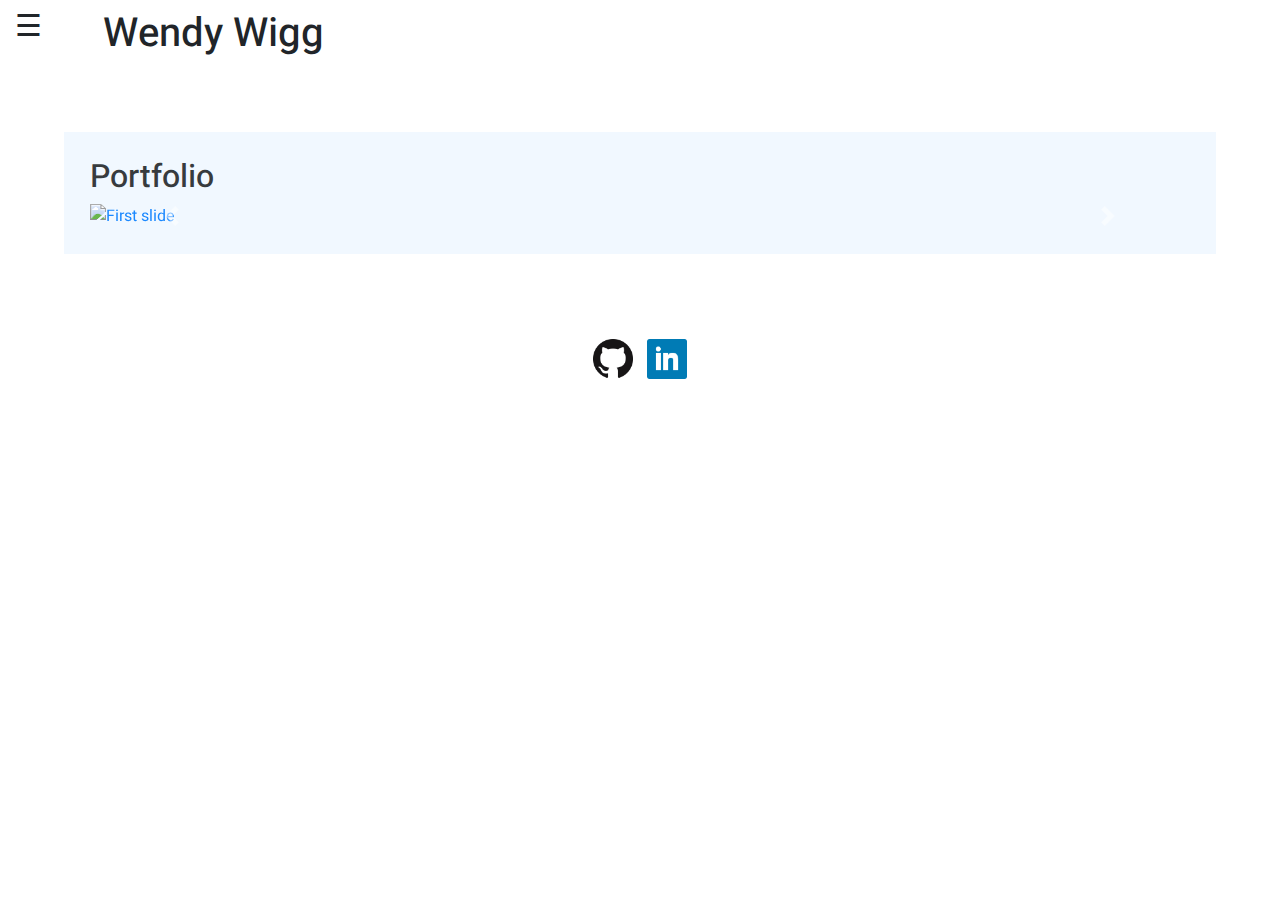
==== portfolio.html @ 05359799 "updated portfolio links" ====
<!DOCTYPE html>
<html lang="en">

<head>
    <link rel="stylesheet" href="https://stackpath.bootstrapcdn.com/bootstrap/4.3.1/css/bootstrap.min.css"
        integrity="sha384-ggOyR0iXCbMQv3Xipma34MD+dH/1fQ784/j6cY/iJTQUOhcWr7x9JvoRxT2MZw1T" crossorigin="anonymous">
    <meta name="viewport" content="width=device-width, initial-scale=1">
    <title>Wiggie's Website</title>
    <link href="https://fonts.googleapis.com/css?family=Heebo" rel="stylesheet">
    <link rel="stylesheet" type="text/css" href="assets/css/index.css">
    <script src="https://code.jquery.com/jquery-3.3.1.slim.min.js"
        integrity="sha384-q8i/X+965DzO0rT7abK41JStQIAqVgRVzpbzo5smXKp4YfRvH+8abtTE1Pi6jizo"
        crossorigin="anonymous"></script>
    <script src="https://cdnjs.cloudflare.com/ajax/libs/popper.js/1.14.7/umd/popper.min.js"
        integrity="sha384-UO2eT0CpHqdSJQ6hJty5KVphtPhzWj9WO1clHTMGa3JDZwrnQq4sF86dIHNDz0W1"
        crossorigin="anonymous"></script>
    <script src="https://stackpath.bootstrapcdn.com/bootstrap/4.3.1/js/bootstrap.min.js"
        integrity="sha384-JjSmVgyd0p3pXB1rRibZUAYoIIy6OrQ6VrjIEaFf/nJGzIxFDsf4x0xIM+B07jRM"
        crossorigin="anonymous"></script>
    <script type="text/javascript" src="assets/javascript/script.js"></script>

</head>

<body>

    <div id="mySidenav" class="sidenav">
        <a href="javascript:void(0)" class="closebtn" onclick="closeNav()">&times;</a>
        <a href="index.html">About</a>
        <a href="portfolio.html">Portfolio</a>
    </div>

    <div class="row" id="nav-row">
        <div class="col-md-1">
            <span style="font-size:30px;cursor:pointer" onclick="openNav()">&#9776;</span>
        </div>

        <div class="col-md" id="nav-row">
            <h1>Wendy Wigg</h1>
        </div>

    </div>

        <div class="whitebox">
            <h2>Portfolio</h2>
            <div id="carouselExampleControls" class="carousel slide" data-ride="carousel">
                <div class="carousel-inner">
                    <div class="carousel-item active">
                        <a href="https://jesseboe.github.io/GroupProject/">
                            <img class="d-block w-100" src="images/tastesandtunes.png" alt="First slide">
                        </a>
                    </div>
                    <div class="carousel-item">
                        <a href="https://wneek018.github.io/TriviaGame/">
                            <img class="d-block w-100" src="images/triviagame.png" alt="Second slide">
                        </a>
                    </div>
                    <div class="carousel-item">
                        <a href="https://wneek018.github.io/Train-Scheduler/">
                            <img class="d-block w-100" src="images/trainscheduler.png" alt="Third slide">
                        </a>
                    </div>
                </div>
                <a class="carousel-control-prev" href="#carouselExampleControls" role="button" data-slide="prev">
                    <span class="carousel-control-prev-icon" aria-hidden="true"></span>
                    <span class="sr-only">Previous</span>
                </a>
                <a class="carousel-control-next" href="#carouselExampleControls" role="button" data-slide="next">
                    <span class="carousel-control-next-icon" aria-hidden="true"></span>
                    <span class="sr-only">Next</span>
                </a>
            </div>
        </div>
    

    <footer class="footer mt-auto py-3" id="footer">
        <div class="row">
            <div class="col-md" id="right">
                <span id="footer">wiggwendy@gmail.com</span>
                <span id="footer">(503) 808-0671</span>
            </div>
            <div class="col-md" id="center">
                <a href="https://github.com/wneek018"><img src="images/github.png" alt="Github"
                        style="width:50px;height:50px;" id="logo-img"></a>
                <a href="https://www.linkedin.com/in/wendy-wigg-b33a5099/"><img src="images/linkedin.png" alt="Linkedin"
                        style="width:50px;height:50px;" id="logo-img"></a>
            </div>
            <div class="col-md" id="left">
                <a href="images/resume.pdf"><span class="footer">Check out my Resume</span></a>
            </div>
        </div>
    </footer>
</body>

</html>
---- assets/css/index.css ----
body {
    background-image: url("../../images/colchuck-lakelg.jpg");
    background-size: 2000px;
    background-repeat: no-repeat;
    background-position: top center;
    margin: 0;
    padding-bottom: 5%;
    font-family: 'Heebo', sans-serif;
}

div.whitebox {
    background-color: #F0F8FF;
    opacity: .90;
    margin: 5%;
    padding: 2%;
    width: 90%;
    display: inline-block;
}

h1 {
    display: inline;
}

.footer {
  color: white;
  text-align: center;
}

#footer {
  display: block;
  margin-left: auto;
  margin-right: auto;
  width: 100%;
}

#logo-img {
  display: inline;
  margin-left: auto;
  margin-right: auto;
  width: 50%;
  padding: 5px;
}

#nav-row {
  padding: 5px;
}

#nav-row span {
  margin-left: 10px;
}

#right {
  text-align: right;
}

#center {
  text-align: center;
}

#left {
  text-align: left;
}

.copyright {
  color: #00CED1;
}

.sidenav {
    height: 100%;
    width: 0;
    position: fixed;
    z-index: 1;
    top: 0;
    left: 0;
    background-color: #111;
    overflow-x: hidden;
    transition: 0.5s;
    padding-top: 60px;
  }
  
.sidenav a {
    padding: 8px 8px 8px 32px;
    text-decoration: none;
    font-size: 25px;
    color: #818181;
    display: block;
    transition: 0.3s;
  }
  
.sidenav a:hover {
    color: #f1f1f1;
  }
  
.sidenav .closebtn {
    position: absolute;
    top: 0;
    right: 25px;
    font-size: 36px;
    margin-left: 50px;
  }
  
@media screen and (max-height: 450px) {
    .sidenav {padding-top: 15px;}
    .sidenav a {font-size: 18px;}
  }
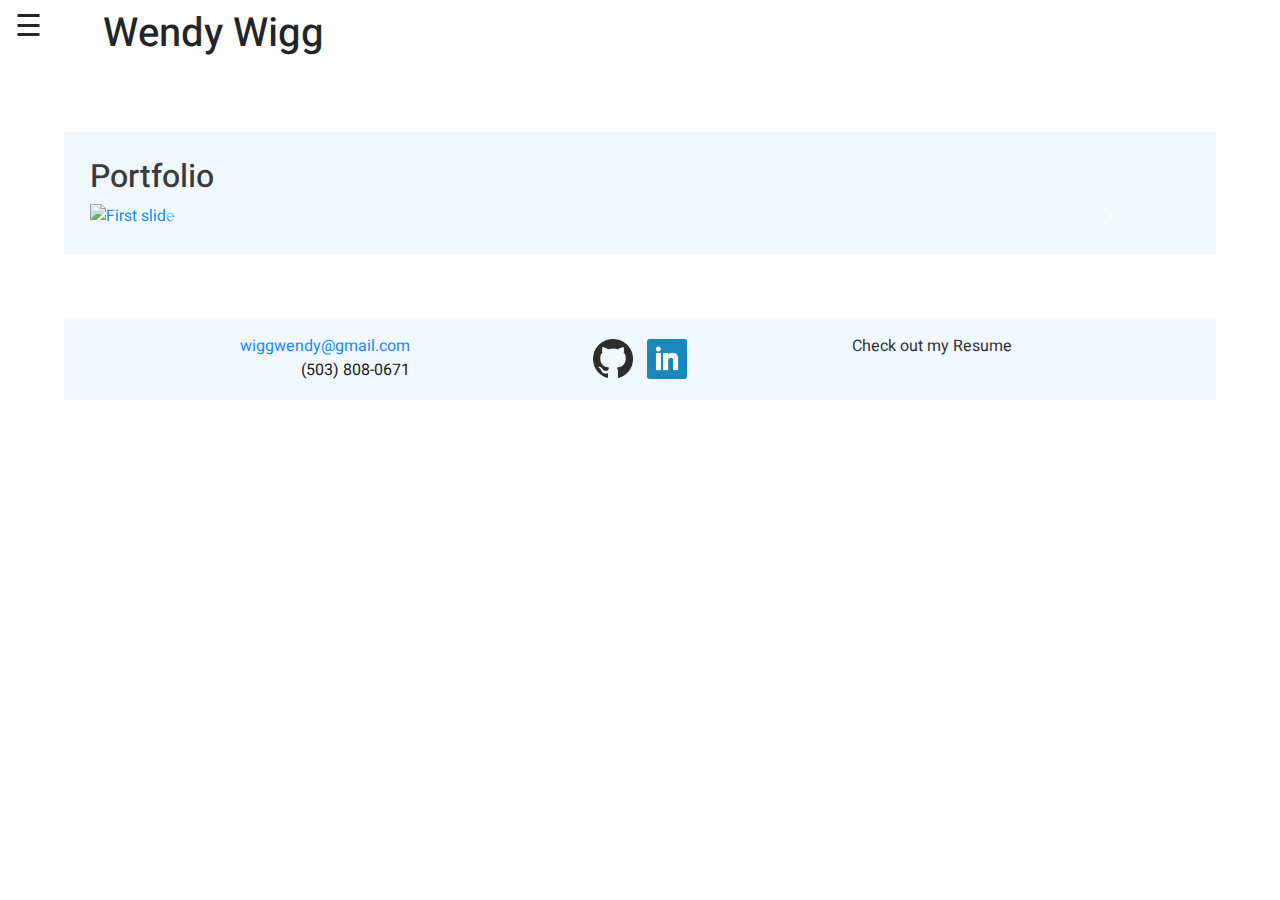
==== commit a2947ea4: "added more repos" ====
--- a/portfolio.html
+++ b/portfolio.html
@@ -59,6 +59,21 @@
                             <img class="d-block w-100" src="images/trainscheduler.png" alt="Third slide">
                         </a>
                     </div>
+                    <div class="carousel-item">
+                        <a href="https://wneek018.github.io/liri-node-app/">
+                            <img class="d-block w-100" src="images/liri-node-app.png" alt="Fourth slide">
+                        </a>
+                    </div>
+                    <div class="carousel-item">
+                        <a href="https://uwproject2.herokuapp.com/signin">
+                            <img class="d-block w-100" src="images/taskmaster3000.png" alt="Fifth slide">
+                        </a>
+                    </div>
+                    <div class="carousel-item">
+                        <a href="https://fast-refuge-88335.herokuapp.com/">
+                            <img class="d-block w-100" src="images/eatdaburger.png" alt="Sixth slide">
+                        </a>
+                    </div>
                 </div>
                 <a class="carousel-control-prev" href="#carouselExampleControls" role="button" data-slide="prev">
                     <span class="carousel-control-prev-icon" aria-hidden="true"></span>
@@ -75,7 +90,7 @@
     <footer class="footer mt-auto py-3" id="footer">
         <div class="row">
             <div class="col-md" id="right">
-                <span id="footer">wiggwendy@gmail.com</span>
+                <span id="footer"><a href="mailto:wiggwendy@gmail.com">wiggwendy@gmail.com</a></span>
                 <span id="footer">(503) 808-0671</span>
             </div>
             <div class="col-md" id="center">
--- a/assets/css/index.css
+++ b/assets/css/index.css
@@ -22,15 +22,17 @@
 }
 
 .footer {
-  color: white;
+  color: black;
   text-align: center;
+  background-color: #F0F8FF;
+  opacity: .9;
 }
 
 #footer {
   display: block;
   margin-left: auto;
   margin-right: auto;
-  width: 100%;
+  width: 90%;
 }
 
 #logo-img {
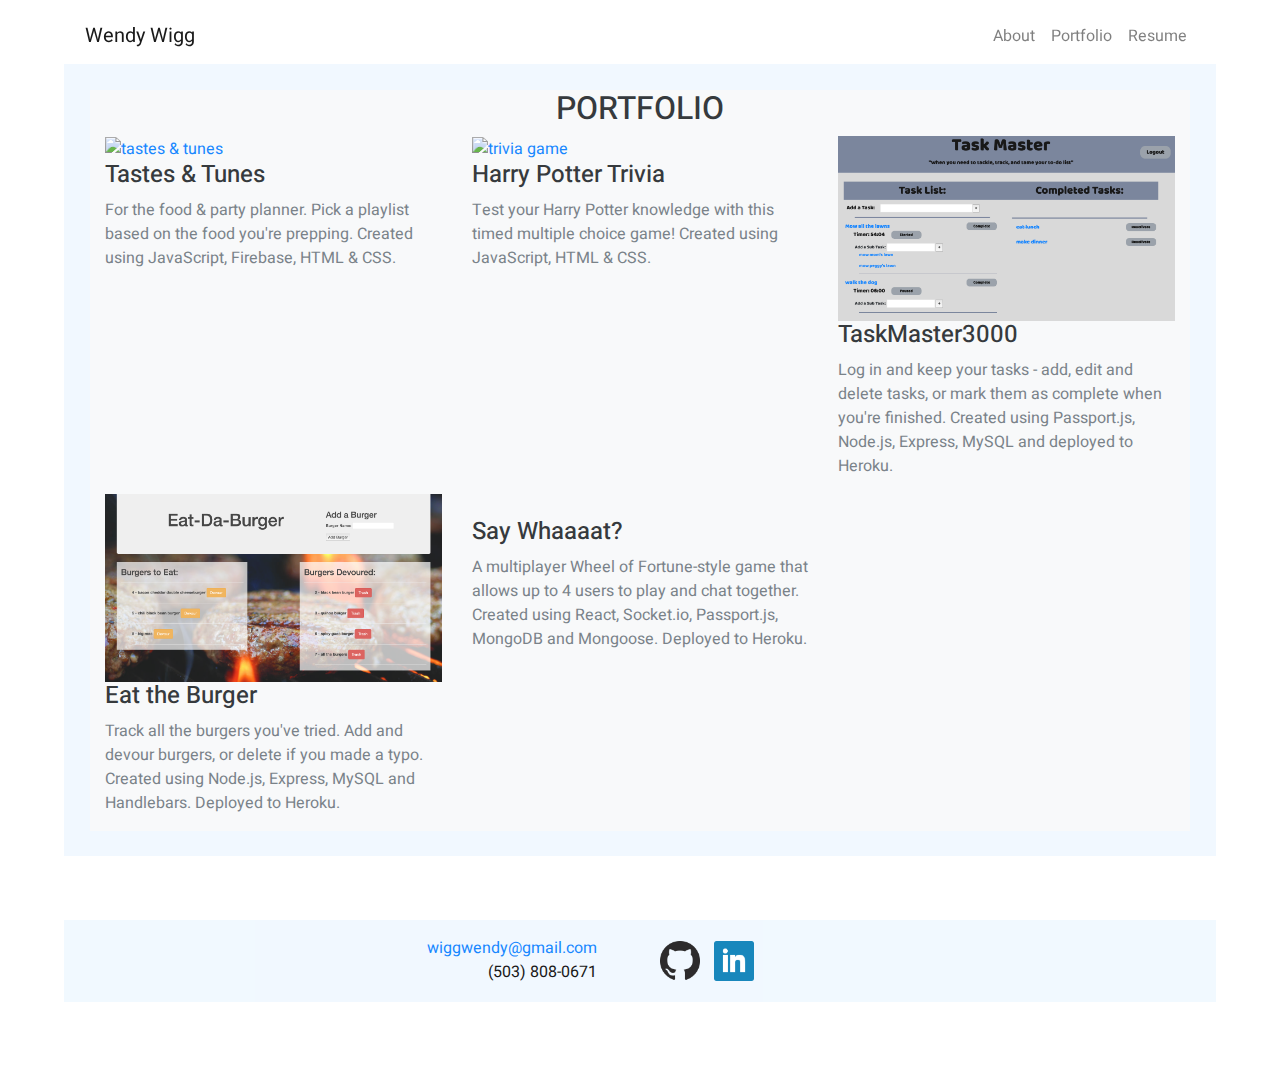
==== commit a3feae17: "simplified portfolio page" ====
--- a/portfolio.html
+++ b/portfolio.html
@@ -23,69 +23,141 @@
 
 <body>
 
-    <div id="mySidenav" class="sidenav">
-        <a href="javascript:void(0)" class="closebtn" onclick="closeNav()">&times;</a>
-        <a href="index.html">About</a>
-        <a href="portfolio.html">Portfolio</a>
+    <!-- Navbar -->
+    <nav class="navbar navbar-expand-lg navbar-light fixed-top py-3" id="mainNav">
+        <div class="container">
+            <a class="navbar-brand js-scroll-trigger" href="#page-top">Wendy Wigg</a>
+            <button class="navbar-toggler navbar-toggler-right" type="button" data-toggle="collapse"
+                data-target="#navbarResponsive" aria-controls="navbarResponsive" aria-expanded="false"
+                aria-label="Toggle navigation">
+                <span class="navbar-toggler-icon"></span>
+            </button>
+            <div class="collapse navbar-collapse" id="navbarResponsive">
+                <ul class="navbar-nav ml-auto my-2 my-lg-0">
+                    <li class="nav-item">
+                        <a class="nav-link js-scroll-trigger" href="index.html">About</a>
+                    </li>
+                    <li class="nav-item">
+                        <a class="nav-link js-scroll-trigger" href="portfolio.html">Portfolio</a>
+                    </li>
+                    <li class="nav-item">
+                        <a class="nav-link js-scroll-trigger" href="images/resume.pdf">Resume</a>
+                    </li>
+                </ul>
+            </div>
+        </div>
+    </nav>
+
+
+    <!-- Portfolio Grid -->
+    <div class="whitebox">
+        <section class="bg-light page-section" id="portfolio">
+            <div class="container">
+                <div class="row">
+                    <div class="col-lg-12 text-center">
+                        <h2 class="section-heading text-uppercase">Portfolio</h2>
+                        <h3 class="section-subheading text-muted"></h3>
+                    </div>
+                </div>
+                <div class="row">
+                    <div class="col-md-4 col-sm-6 portfolio-item">
+                        <a class="portfolio-link" data-toggle="modal" href="https://jesseboe.github.io/GroupProject/">
+                            <div class="portfolio-hover">
+                                <div class="portfolio-hover-content">
+                                    <i class="fas fa-plus fa-3x"></i>
+                                </div>
+                            </div>
+                            <img class="img-fluid" src="images/tastesandtunes.png" alt="tastes & tunes">
+                        </a>
+                        <div class="portfolio-caption">
+                            <h4>Tastes & Tunes</h4>
+                            <p class="text-muted">For the food & party planner. Pick a playlist based on the food you're
+                                prepping. Created using JavaScript, Firebase, HTML & CSS.</p>
+                        </div>
+                    </div>
+                    <div class="col-md-4 col-sm-6 portfolio-item">
+                        <a class="portfolio-link" data-toggle="modal" href="https://wneek018.github.io/TriviaGame/">
+                            <div class="portfolio-hover">
+                                <div class="portfolio-hover-content">
+                                    <i class="fas fa-plus fa-3x"></i>
+                                </div>
+                            </div>
+                            <img class="img-fluid" src="images/triviagame.png" alt="trivia game">
+                        </a>
+                        <div class="portfolio-caption">
+                            <h4>Harry Potter Trivia</h4>
+                            <p class="text-muted">Test your Harry Potter knowledge with this timed multiple choice game!
+                                Created using JavaScript, HTML & CSS.</p>
+                        </div>
+                    </div>
+                    <div class="col-md-4 col-sm-6 portfolio-item">
+                        <a class="portfolio-link" data-toggle="modal" href="https://uwproject2.herokuapp.com/signin">
+                            <div class="portfolio-hover">
+                                <div class="portfolio-hover-content">
+                                    <i class="fas fa-plus fa-3x"></i>
+                                </div>
+                            </div>
+                            <img class="img-fluid" src="images/taskmaster3000.png" alt="task master 3000">
+                        </a>
+                        <div class="portfolio-caption">
+                            <h4>TaskMaster3000</h4>
+                            <p class="text-muted">Log in and keep your tasks - add, edit and delete tasks, or mark them
+                                as complete when you're finished. Created using Passport.js, Node.js, Express, MySQL and
+                                deployed to Heroku.</p>
+                        </div>
+                    </div>
+                    <div class="col-md-4 col-sm-6 portfolio-item">
+                        <a class="portfolio-link" data-toggle="modal" href="https://fast-refuge-88335.herokuapp.com/">
+                            <div class="portfolio-hover">
+                                <div class="portfolio-hover-content">
+                                    <i class="fas fa-plus fa-3x"></i>
+                                </div>
+                            </div>
+                            <img class="img-fluid" src="images/eatdaburger.png" alt="eat da burger">
+                        </a>
+                        <div class="portfolio-caption">
+                            <h4>Eat the Burger</h4>
+                            <p class="text-muted">Track all the burgers you've tried. Add and devour burgers, or delete
+                                if you made a typo. Created using Node.js, Express, MySQL and Handlebars. Deployed to
+                                Heroku.</p>
+                        </div>
+                    </div>
+                    <div class="col-md-4 col-sm-6 portfolio-item">
+                        <a class="portfolio-link" data-toggle="modal"
+                            href="https://uw-bootcamp-project3.herokuapp.com/">
+                            <div class="portfolio-hover">
+                                <div class="portfolio-hover-content">
+                                    <i class="fas fa-plus fa-3x"></i>
+                                </div>
+                            </div>
+                            <img class="img-fluid" src="images/saywhat.png" alt="">
+                        </a>
+                        <div class="portfolio-caption">
+                            <h4>Say Whaaaat?</h4>
+                            <p class="text-muted">A multiplayer Wheel of Fortune-style game that allows up to 4 users to
+                                play and chat together. Created using React, Socket.io, Passport.js, MongoDB and
+                                Mongoose. Deployed to Heroku.</p>
+                        </div>
+                    </div>
+                    <!-- <div class="col-md-4 col-sm-6 portfolio-item">
+              <a class="portfolio-link" data-toggle="modal" href="#portfolioModal6">
+                <div class="portfolio-hover">
+                  <div class="portfolio-hover-content">
+                    <i class="fas fa-plus fa-3x"></i>
+                  </div>
+                </div>
+                <img class="img-fluid" src="img/portfolio/06-thumbnail.jpg" alt="">
+              </a>
+              <div class="portfolio-caption">
+                <h4>Window</h4>
+                <p class="text-muted">Photography</p>
+              </div>
+            </div> -->
+                </div>
+            </div>
+        </section>
     </div>
 
-    <div class="row" id="nav-row">
-        <div class="col-md-1">
-            <span style="font-size:30px;cursor:pointer" onclick="openNav()">&#9776;</span>
-        </div>
-
-        <div class="col-md" id="nav-row">
-            <h1>Wendy Wigg</h1>
-        </div>
-
-    </div>
-
-        <div class="whitebox">
-            <h2>Portfolio</h2>
-            <div id="carouselExampleControls" class="carousel slide" data-ride="carousel">
-                <div class="carousel-inner">
-                    <div class="carousel-item active">
-                        <a href="https://jesseboe.github.io/GroupProject/">
-                            <img class="d-block w-100" src="images/tastesandtunes.png" alt="First slide">
-                        </a>
-                    </div>
-                    <div class="carousel-item">
-                        <a href="https://wneek018.github.io/TriviaGame/">
-                            <img class="d-block w-100" src="images/triviagame.png" alt="Second slide">
-                        </a>
-                    </div>
-                    <div class="carousel-item">
-                        <a href="https://wneek018.github.io/Train-Scheduler/">
-                            <img class="d-block w-100" src="images/trainscheduler.png" alt="Third slide">
-                        </a>
-                    </div>
-                    <div class="carousel-item">
-                        <a href="https://wneek018.github.io/liri-node-app/">
-                            <img class="d-block w-100" src="images/liri-node-app.png" alt="Fourth slide">
-                        </a>
-                    </div>
-                    <div class="carousel-item">
-                        <a href="https://uwproject2.herokuapp.com/signin">
-                            <img class="d-block w-100" src="images/taskmaster3000.png" alt="Fifth slide">
-                        </a>
-                    </div>
-                    <div class="carousel-item">
-                        <a href="https://fast-refuge-88335.herokuapp.com/">
-                            <img class="d-block w-100" src="images/eatdaburger.png" alt="Sixth slide">
-                        </a>
-                    </div>
-                </div>
-                <a class="carousel-control-prev" href="#carouselExampleControls" role="button" data-slide="prev">
-                    <span class="carousel-control-prev-icon" aria-hidden="true"></span>
-                    <span class="sr-only">Previous</span>
-                </a>
-                <a class="carousel-control-next" href="#carouselExampleControls" role="button" data-slide="next">
-                    <span class="carousel-control-next-icon" aria-hidden="true"></span>
-                    <span class="sr-only">Next</span>
-                </a>
-            </div>
-        </div>
-    
 
     <footer class="footer mt-auto py-3" id="footer">
         <div class="row">
@@ -93,14 +165,11 @@
                 <span id="footer"><a href="mailto:wiggwendy@gmail.com">wiggwendy@gmail.com</a></span>
                 <span id="footer">(503) 808-0671</span>
             </div>
-            <div class="col-md" id="center">
+            <div class="col-md" id="left">
                 <a href="https://github.com/wneek018"><img src="images/github.png" alt="Github"
                         style="width:50px;height:50px;" id="logo-img"></a>
                 <a href="https://www.linkedin.com/in/wendy-wigg-b33a5099/"><img src="images/linkedin.png" alt="Linkedin"
                         style="width:50px;height:50px;" id="logo-img"></a>
-            </div>
-            <div class="col-md" id="left">
-                <a href="images/resume.pdf"><span class="footer">Check out my Resume</span></a>
             </div>
         </div>
     </footer>
--- a/assets/css/index.css
+++ b/assets/css/index.css
@@ -14,7 +14,26 @@
     margin: 5%;
     padding: 2%;
     width: 90%;
+    height: 90%;
     display: inline-block;
+}
+
+div.blackbox {
+  background-color: black;
+  opacity: .90;
+  display: inline-block;
+  margin: 5%;
+  padding: 2%;
+}
+
+.navbar.transparent.navbar-inverse .navbar-inner {
+  border-width: 0px;
+  -webkit-box-shadow: 0px 0px;
+  box-shadow: 0px 0px;
+  background-color: rgba(0,0,0,0.0);
+  background-image: -webkit-gradient(linear, 50.00% 0.00%, 50.00% 100.00%, color-stop( 0% , rgba(0,0,0,0.00)),color-stop( 100% , rgba(0,0,0,0.00)));
+  background-image: -webkit-linear-gradient(270deg,rgba(0,0,0,0.00) 0%,rgba(0,0,0,0.00) 100%);
+  background-image: linear-gradient(180deg,rgba(0,0,0,0.00) 0%,rgba(0,0,0,0.00) 100%);
 }
 
 h1 {
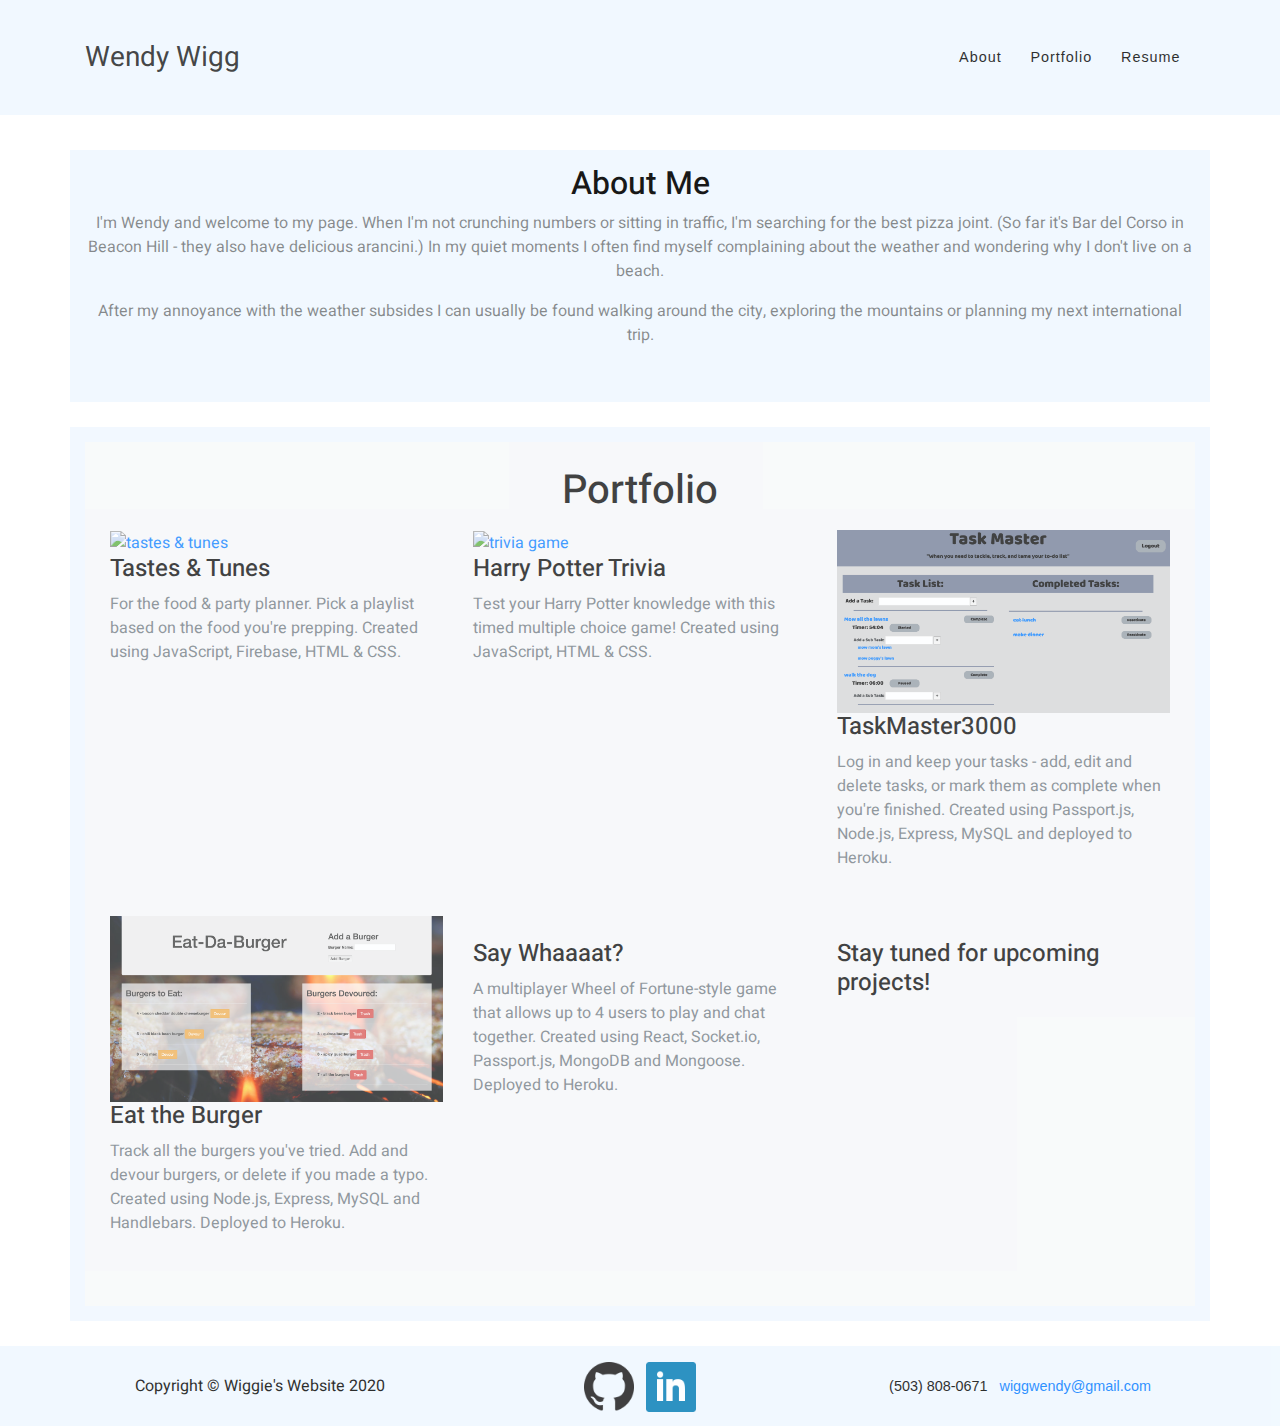
==== commit 6b76446f: "cleaner page sections" ====
--- a/portfolio.html
+++ b/portfolio.html
@@ -8,6 +8,7 @@
     <title>Wiggie's Website</title>
     <link href="https://fonts.googleapis.com/css?family=Heebo" rel="stylesheet">
     <link rel="stylesheet" type="text/css" href="assets/css/index.css">
+    <link href="vendor/fontawesome-free/css/all.min.css" rel="stylesheet" type="text/css">
     <script src="https://code.jquery.com/jquery-3.3.1.slim.min.js"
         integrity="sha384-q8i/X+965DzO0rT7abK41JStQIAqVgRVzpbzo5smXKp4YfRvH+8abtTE1Pi6jizo"
         crossorigin="anonymous"></script>
@@ -35,10 +36,10 @@
             <div class="collapse navbar-collapse" id="navbarResponsive">
                 <ul class="navbar-nav ml-auto my-2 my-lg-0">
                     <li class="nav-item">
-                        <a class="nav-link js-scroll-trigger" href="index.html">About</a>
+                        <a class="nav-link js-scroll-trigger" href="#about">About</a>
                     </li>
                     <li class="nav-item">
-                        <a class="nav-link js-scroll-trigger" href="portfolio.html">Portfolio</a>
+                        <a class="nav-link js-scroll-trigger" href="#portfolio">Portfolio</a>
                     </li>
                     <li class="nav-item">
                         <a class="nav-link js-scroll-trigger" href="images/resume.pdf">Resume</a>
@@ -48,14 +49,36 @@
         </div>
     </nav>
 
+    <!-- About Section -->
+    <section id="about" class="about-section text-center">
+        <div class="container">
+            <div class="row">
+                <div class="col-lg-12 mx-auto">
+                    <h2 class="section-heading">About Me</h2>
+                    <p class="text-black-50">I'm Wendy and welcome to my page. When I'm not crunching numbers or sitting
+                        in traffic, I'm searching for the
+                        best pizza joint. (So far it's Bar del Corso in Beacon Hill - they also have delicious
+                        arancini.) In my
+                        quiet moments I often find myself complaining about the weather and wondering why I don't live
+                        on a beach.
+                    </p>
+                    <p class="text-black-50">After my annoyance with the weather subsides I can usually be found walking
+                        around the city,
+                        exploring the mountains or planning my next international trip.</p>
+                </div>
+            </div>
+            <img src="img/ipad.png" class="img-fluid" alt="">
+        </div>
+    </section>
+
 
     <!-- Portfolio Grid -->
-    <div class="whitebox">
-        <section class="bg-light page-section" id="portfolio">
-            <div class="container">
+    <section class="page-section" id="portfolio">
+        <div class="container">
+            <section class="bg-light page-section" id="portfolio">
                 <div class="row">
                     <div class="col-lg-12 text-center">
-                        <h2 class="section-heading text-uppercase">Portfolio</h2>
+                        <h2 class="section-heading">Portfolio</h2>
                         <h3 class="section-subheading text-muted"></h3>
                     </div>
                 </div>
@@ -71,7 +94,8 @@
                         </a>
                         <div class="portfolio-caption">
                             <h4>Tastes & Tunes</h4>
-                            <p class="text-muted">For the food & party planner. Pick a playlist based on the food you're
+                            <p class="text-muted">For the food & party planner. Pick a playlist based on the food
+                                you're
                                 prepping. Created using JavaScript, Firebase, HTML & CSS.</p>
                         </div>
                     </div>
@@ -86,7 +110,8 @@
                         </a>
                         <div class="portfolio-caption">
                             <h4>Harry Potter Trivia</h4>
-                            <p class="text-muted">Test your Harry Potter knowledge with this timed multiple choice game!
+                            <p class="text-muted">Test your Harry Potter knowledge with this timed multiple choice
+                                game!
                                 Created using JavaScript, HTML & CSS.</p>
                         </div>
                     </div>
@@ -101,8 +126,10 @@
                         </a>
                         <div class="portfolio-caption">
                             <h4>TaskMaster3000</h4>
-                            <p class="text-muted">Log in and keep your tasks - add, edit and delete tasks, or mark them
-                                as complete when you're finished. Created using Passport.js, Node.js, Express, MySQL and
+                            <p class="text-muted">Log in and keep your tasks - add, edit and delete tasks, or mark
+                                them
+                                as complete when you're finished. Created using Passport.js, Node.js, Express, MySQL
+                                and
                                 deployed to Heroku.</p>
                         </div>
                     </div>
@@ -117,8 +144,10 @@
                         </a>
                         <div class="portfolio-caption">
                             <h4>Eat the Burger</h4>
-                            <p class="text-muted">Track all the burgers you've tried. Add and devour burgers, or delete
-                                if you made a typo. Created using Node.js, Express, MySQL and Handlebars. Deployed to
+                            <p class="text-muted">Track all the burgers you've tried. Add and devour burgers, or
+                                delete
+                                if you made a typo. Created using Node.js, Express, MySQL and Handlebars. Deployed
+                                to
                                 Heroku.</p>
                         </div>
                     </div>
@@ -134,45 +163,64 @@
                         </a>
                         <div class="portfolio-caption">
                             <h4>Say Whaaaat?</h4>
-                            <p class="text-muted">A multiplayer Wheel of Fortune-style game that allows up to 4 users to
+                            <p class="text-muted">A multiplayer Wheel of Fortune-style game that allows up to 4
+                                users to
                                 play and chat together. Created using React, Socket.io, Passport.js, MongoDB and
                                 Mongoose. Deployed to Heroku.</p>
                         </div>
                     </div>
-                    <!-- <div class="col-md-4 col-sm-6 portfolio-item">
-              <a class="portfolio-link" data-toggle="modal" href="#portfolioModal6">
-                <div class="portfolio-hover">
-                  <div class="portfolio-hover-content">
-                    <i class="fas fa-plus fa-3x"></i>
-                  </div>
-                </div>
-                <img class="img-fluid" src="img/portfolio/06-thumbnail.jpg" alt="">
-              </a>
-              <div class="portfolio-caption">
-                <h4>Window</h4>
-                <p class="text-muted">Photography</p>
-              </div>
-            </div> -->
+                    <div class="col-md-4 col-sm-6 portfolio-item">
+                        <a class="portfolio-link" data-toggle="modal" href="#portfolioModal6">
+                            <div class="portfolio-hover">
+                                <div class="portfolio-hover-content">
+                                    <i class="fas fa-plus fa-3x"></i>
+                                </div>
+                            </div>
+                            <img class="img-fluid" src="img/portfolio/06-thumbnail.jpg" alt="">
+                        </a>
+                        <div class="portfolio-caption">
+                            <h4>Stay tuned for upcoming projects!</h4>
+
+                        </div>
+                    </div>
+                </div>
+            </section>
+        </div>
+    </section>
+
+    <!-- Footer -->
+    <footer class="footer">
+        <div class="container">
+            <div class="row align-items-center">
+                <div class="col-md-4">
+                    <span class="copyright">Copyright &copy; Wiggie's Website 2020</span>
+                </div>
+                <div class="col-md-4">
+                    <ul class="list-inline social-buttons">
+                        <li class="list-inline-item">
+                            <a href="https://github.com/wneek018"><img src="images/github.png" alt="Github"
+                                    style="width:50px;height:50px;" id="logo-img"></a>
+                        </li>
+                        <li class="list-inline-item">
+                            <a href="https://www.linkedin.com/in/wendy-wigg-b33a5099/"><img src="images/linkedin.png"
+                                    alt="Linkedin" style="width:50px;height:50px;" id="logo-img"></a>
+                        </li>
+                    </ul>
+                </div>
+                <div class="col-md-4">
+                    <ul class="list-inline quicklinks">
+                        <li class="list-inline-item">
+                            <a>(503) 808-0671</a>
+                        </li>
+                        <li class="list-inline-item">
+                            <a href="mailto:wiggwendy@gmail.com">wiggwendy@gmail.com</a>
+                        </li>
+                    </ul>
                 </div>
             </div>
-        </section>
-    </div>
-
-
-    <footer class="footer mt-auto py-3" id="footer">
-        <div class="row">
-            <div class="col-md" id="right">
-                <span id="footer"><a href="mailto:wiggwendy@gmail.com">wiggwendy@gmail.com</a></span>
-                <span id="footer">(503) 808-0671</span>
-            </div>
-            <div class="col-md" id="left">
-                <a href="https://github.com/wneek018"><img src="images/github.png" alt="Github"
-                        style="width:50px;height:50px;" id="logo-img"></a>
-                <a href="https://www.linkedin.com/in/wendy-wigg-b33a5099/"><img src="images/linkedin.png" alt="Linkedin"
-                        style="width:50px;height:50px;" id="logo-img"></a>
-            </div>
         </div>
     </footer>
+
 </body>
 
 </html>--- a/assets/css/index.css
+++ b/assets/css/index.css
@@ -1,65 +1,138 @@
- body {
-    background-image: url("../../images/colchuck-lakelg.jpg");
-    background-size: 2000px;
-    background-repeat: no-repeat;
-    background-position: top center;
-    margin: 0;
-    padding-bottom: 5%;
-    font-family: 'Heebo', sans-serif;
+body {
+  background-image: url("../../images/colchuck-lakelg.jpg");
+  background-size: 2000px;
+  background-repeat: no-repeat;
+  background-position: top center;
+  margin: 0;
+  padding-bottom: 0;
+  font-family: "Heebo", sans-serif;
 }
 
-div.whitebox {
-    background-color: #F0F8FF;
-    opacity: .90;
-    margin: 5%;
-    padding: 2%;
-    width: 90%;
-    height: 90%;
-    display: inline-block;
+.container {
+  background-color: #f0f8ff;
+  opacity: 0.9;
+  color: black;
+  padding: 15px;
 }
 
-div.blackbox {
-  background-color: black;
-  opacity: .90;
-  display: inline-block;
-  margin: 5%;
-  padding: 2%;
+.page-section {
+  padding: 25px;
+  opacity: 0.9;
 }
 
-.navbar.transparent.navbar-inverse .navbar-inner {
-  border-width: 0px;
-  -webkit-box-shadow: 0px 0px;
-  box-shadow: 0px 0px;
-  background-color: rgba(0,0,0,0.0);
-  background-image: -webkit-gradient(linear, 50.00% 0.00%, 50.00% 100.00%, color-stop( 0% , rgba(0,0,0,0.00)),color-stop( 100% , rgba(0,0,0,0.00)));
-  background-image: -webkit-linear-gradient(270deg,rgba(0,0,0,0.00) 0%,rgba(0,0,0,0.00) 100%);
-  background-image: linear-gradient(180deg,rgba(0,0,0,0.00) 0%,rgba(0,0,0,0.00) 100%);
+.page-section h2.section-heading {
+  font-size: 40px;
+  margin-top: 0;
+  margin-bottom: 15px;
+}
+
+@media (min-width: 320px) {
+  section {
+    padding: 150px 0 0 0;
+  }
+}
+
+#mainNav {
+  background-color: #f0f8ff;
+}
+
+#mainNav .navbar-toggler {
+  font-size: 12px;
+  right: 0;
+  padding: 13px;
+  text-transform: uppercase;
+  color: black;
+  border: 0;
+}
+
+#mainNav .navbar-nav .nav-item .nav-link {
+  font-size: 90%;
+  font-weight: 400;
+  padding: 0.75em 0;
+  letter-spacing: 1px;
+  color: black;
+  font-family: 'Montserrat', -apple-system, BlinkMacSystemFont, 'Segoe UI', Roboto, 'Helvetica Neue', Arial, sans-serif, 'Apple Color Emoji', 'Segoe UI Emoji', 'Segoe UI Symbol', 'Noto Color Emoji';
+}
+
+@media (min-width: 320px) {
+  #mainNav {
+    padding-top: 25px;
+    padding-bottom: 25px;
+    transition: padding-top 0.3s, padding-bottom 0.3s;
+    border: none;
+    background-color: #f0f8ff;
+    opacity: 0.9;
+  }
+  #mainNav .navbar-brand {
+    font-size: 1.75em;
+    transition: all 0.3s;
+  }
+  #mainNav .navbar-nav .nav-item .nav-link {
+    padding: 1.1em 1em !important;
+    color: black;
+  }
+  #mainNav.navbar-shrink {
+    padding-top: 0;
+    padding-bottom: 0;
+    background-color: #f0f8ff;
+  }
+  #mainNav.navbar-shrink .navbar-brand {
+    font-size: 1.25em;
+    padding: 12px 0;
+  }
+}
+
+#portfolio .portfolio-item {
+  right: 0;
+  margin: 0 0 15px;
+}
+
+#portfolio .portfolio-item .portfolio-link {
+  position: relative;
+  display: block;
+  max-width: 400px;
+  margin: 0 auto;
+  cursor: pointer;
+}
+
+#portfolio .portfolio-item .portfolio-link .portfolio-hover {
+  position: absolute;
+  width: 100%;
+  height: 100%;
+  transition: all ease 0.5s;
+  opacity: 0;
+  background: rgba(254, 209, 54, 0.9);
+}
+
+#portfolio * {
+  z-index: 2;
+}
+
+@media (min-width: 767px) {
+  #portfolio .portfolio-item {
+    margin: 0 0 30px;
+  }
 }
 
 h1 {
-    display: inline;
+  display: inline;
 }
 
 .footer {
   color: black;
   text-align: center;
-  background-color: #F0F8FF;
-  opacity: .9;
+  background-color: #f0f8ff;
+  opacity: 0.9;
+  margin-bottom: 0;
+  margin-top: 0;
 }
 
-#footer {
-  display: block;
-  margin-left: auto;
-  margin-right: auto;
-  width: 90%;
-}
-
-#logo-img {
-  display: inline;
-  margin-left: auto;
-  margin-right: auto;
-  width: 50%;
-  padding: 5px;
+.footer ul.quicklinks {
+  font-size: 90%;
+  line-height: 40px;
+  margin-bottom: 0;
+  text-transform: none;
+  font-family: 'Montserrat', -apple-system, BlinkMacSystemFont, 'Segoe UI', Roboto, 'Helvetica Neue', Arial, sans-serif, 'Apple Color Emoji', 'Segoe UI Emoji', 'Segoe UI Symbol', 'Noto Color Emoji';
 }
 
 #nav-row {
@@ -70,57 +143,22 @@
   margin-left: 10px;
 }
 
-#right {
-  text-align: right;
+ul.social-buttons {
+  margin-bottom: 0;
 }
 
-#center {
-  text-align: center;
+.fab {
+  font-family: "Font Awesome 5 Brands";
+  color: white;
 }
 
-#left {
-  text-align: left;
+ul.social-buttons li a {
+  font-size: 20px;
+  line-height: 50px;
+  display: block;
+  width: 50px;
+  height: 50px;
+  color: white;
+  border-radius: 100%;
+  outline: none;
 }
-
-.copyright {
-  color: #00CED1;
-}
-
-.sidenav {
-    height: 100%;
-    width: 0;
-    position: fixed;
-    z-index: 1;
-    top: 0;
-    left: 0;
-    background-color: #111;
-    overflow-x: hidden;
-    transition: 0.5s;
-    padding-top: 60px;
-  }
-  
-.sidenav a {
-    padding: 8px 8px 8px 32px;
-    text-decoration: none;
-    font-size: 25px;
-    color: #818181;
-    display: block;
-    transition: 0.3s;
-  }
-  
-.sidenav a:hover {
-    color: #f1f1f1;
-  }
-  
-.sidenav .closebtn {
-    position: absolute;
-    top: 0;
-    right: 25px;
-    font-size: 36px;
-    margin-left: 50px;
-  }
-  
-@media screen and (max-height: 450px) {
-    .sidenav {padding-top: 15px;}
-    .sidenav a {font-size: 18px;}
-  }